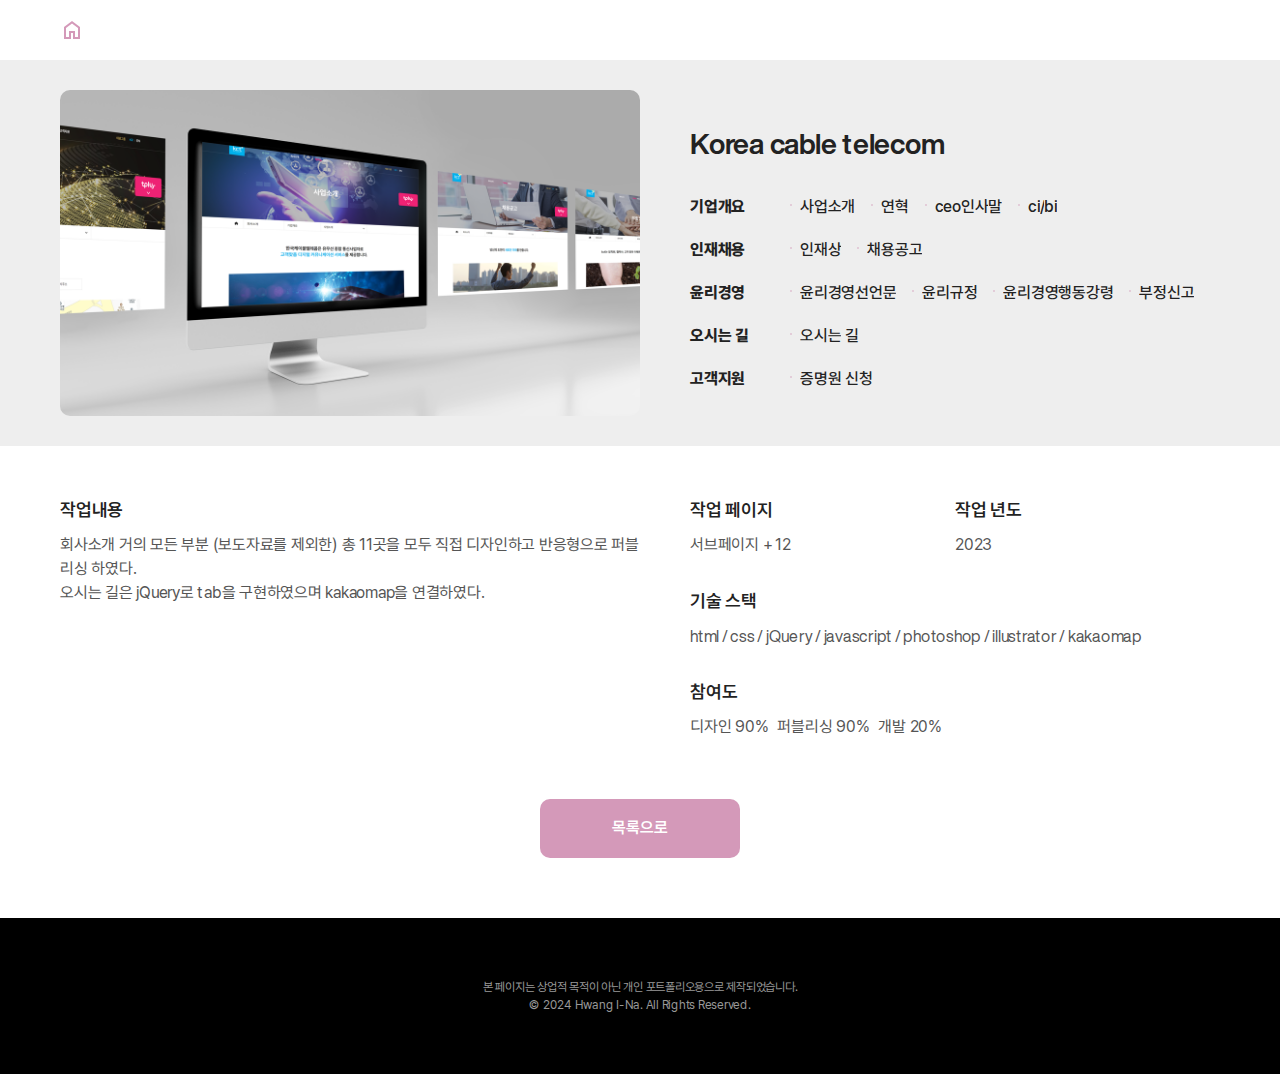
==== work01.html @ 5ef85a5b "🔥 240503_first" ====
<!DOCTYPE html>
<html lang="ko">
<head>
    <meta charset="UTF-8">
    <meta name="viewport" content="width=device-width, initial-scale=1.0">
    <!-- css -->
    <link rel="stylesheet" href="./styles/fonts.css">
    <link rel="stylesheet" href="./styles/normalize.css">
    <link rel="stylesheet" href="./styles/reset.css">
    <link rel="stylesheet" href="./styles/common.css">
    <link rel="stylesheet" href="./styles/work.css">

    <!-- js -->
    <script src="./js/jquery-3.3.1.min.js"></script>

    <!-- plugin -->
    <script src="./js/plugin/splitting.min.js"></script>
    <script src="./js/plugin/scrolla.jquery.min.js"></script>
    <script src="./js/script.js"></script>

    <title>한국케이블텔레콤</title>


</head>
<body>
    <div class="sub-wrap">
        <!-- S:header -->
        <header> 
            <div class="inner">
                <a class="sub-home" href="index.html">
                    <svg xmlns="http://www.w3.org/2000/svg" height="24" viewBox="0 -960 960 960" width="24"><path d="M240-200h120v-240h240v240h120v-360L480-740 240-560v360Zm-80 80v-480l320-240 320 240v480H520v-240h-80v240H160Zm320-350Z"/></svg>
                </a>
            </div>
        </header>
        <!-- E:header -->

        <div class="sub-con">
            <div class="site-name-area">
                <div class="inner">
                    <div class="site-img-box">
                        <div class="site-img">
                            <img src="./images/img_work01.png" alt="한국케이블텔레콤">
                        </div>
                    </div>
                    <div class="site-list">
                        <h2 class="en">Korea cable telecom</h2>
                        <ul>
                            <li>
                                <p class="site-list-tit">기업개요</p>
                                <ul class="site-list-txt list-dot">
                                    <li><a href="https://www.kcttel.com/company/biz_intd.do" target="_blank" data-splitting>사업소개</a></li>
                                    <li><a href="https://www.kcttel.com/company/history.do" target="_blank" data-splitting>연혁</a></li>
                                    <li><a href="https://www.kcttel.com/company/ceo.do" target="_blank" data-splitting>ceo인사말</a></li>
                                    <li><a href="https://www.kcttel.com/company/ci_bi.do" target="_blank" data-splitting>ci/bi</a></li>
                                </ul>
                            </li>
                            <li>
                                <p class="site-list-tit">인재채용</p>
                                <ul class="site-list-txt list-dot">
                                    <li><a href="https://www.kcttel.com/company/talent.do" target="_blank" data-splitting>인재상</a></li>
                                    <li><a href="https://www.kcttel.com/company/job.do" target="_blank" data-splitting>채용공고</a></li>
                                </ul>
                            </li>
                            <li>
                                <p class="site-list-tit">윤리경영</p>
                                <ul class="site-list-txt list-dot">
                                    <li><a href="https://www.kcttel.com/company/statement.do" target="_blank" data-splitting>윤리경영선언문</a></li>
                                    <li><a href="https://www.kcttel.com/company/ethics.do" target="_blank" data-splitting>윤리규정</a></li>
                                    <li><a href="https://www.kcttel.com/company/ethics_conduct.do" target="_blank" data-splitting>윤리경영행동강령</a></li>
                                    <li><a href="https://www.kcttel.com/company/reporting.do" target="_blank" data-splitting>부정신고</a></li>
                                </ul>
                            </li>
                            <li>
                                <p class="site-list-tit">오시는 길</p>
                                <ul class="site-list-txt list-dot">
                                    <li><a href="https://www.kcttel.com/company/map.do" target="_blank" data-splitting>오시는 길</a></li>
                                </ul>
                            </li>
                            <li>
                                <p class="site-list-tit">고객지원</p>
                                <ul class="site-list-txt list-dot">
                                    <li><a href="https://www.kcttel.com/customer/certificate.do" target="_blank" data-splitting>증명원 신청</a></li>
                                </ul>
                            </li>
                        </ul>
                    </div>
                </div>
            </div>
            <div class="dcs-area">
                <div class="inner">
                    <div class="dcs-left">
                        <ul>
                            <li>
                                <p class="dsc-q">작업내용</p>
                                <p class="dsc-a">회사소개 거의 모든 부분 (보도자료를 제외한) 총 11곳을 모두 직접 디자인하고 반응형으로 퍼블리싱 하였다.<br> 오시는 길은  jQuery로  tab을 구현하였으며 kakaomap을 연결하였다.</p>
                                
                            </li>
                        </ul>
                    </div>
                    <div class="dcs-right">
                        <ul>
                            <li>
                                <p class="dsc-q">작업 페이지</p>
                                <p class="dsc-a">서브페이지 + 12</p>
                            </li>
                            <li>
                                <p class="dsc-q">작업 년도</p>
                                <p class="dsc-a">2023</p>
                            </li>
                            <li>
                                <p class="dsc-q">기술 스택</p>
                                <p class="dsc-a en">html / css / jQuery / javascript / photoshop / illustrator / kakaomap</p>
                            </li>
                            <li>
                                <p class="dsc-q">참여도</p>
                                <div class="dsc-a">
                                    <ul>
                                        <li>디자인 90%</li>
                                        <li>퍼블리싱 90%</li>
                                        <li>개발 20%</li>
                                    </ul>
                                </div>
                            </li>
                        </ul>
                    </div>
                </div>
            </div>
            <div class="btn-back">
                <button onclick="history.back();">목록으로</button>
            </div>
        </div>
        
        <footer>
            <div class="inner">
                본 페이지는 상업적 목적이 아닌 개인 포트폴리오용으로 제작되었습니다.<br>
                © 2024 Hwang I-Na. All Rights Reserved.
            </div>
        </footer>
    </div>

</body>
</html>
---- styles/fonts.css ----
/* Helvetica Now Display */
@font-face {
    font-family: 'Helvetica Now Display';
    src: url('/fonts/Helvetica-font/HelveticaNowDisplay-ThinIta.eot');
    src: local('Helvetica Now Display Thin Ita'), local('HelveticaNowDisplay-ThinIta'),
        url('/fonts/Helvetica-font/HelveticaNowDisplay-ThinIta.eot?#iefix') format('embedded-opentype'),
        url('/fonts/Helvetica-font/HelveticaNowDisplay-ThinIta.woff2') format('woff2'),
        url('/fonts/Helvetica-font/HelveticaNowDisplay-ThinIta.woff') format('woff'),
        url('/fonts/Helvetica-font/HelveticaNowDisplay-ThinIta.ttf') format('truetype');
    font-weight: 100;
    font-style: italic;
}

@font-face {
    font-family: 'Helvetica Now Display';
    src: url('/fonts/Helvetica-font/HelveticaNowDisplay-Light.eot');
    src: local('Helvetica Now Display Light'), local('HelveticaNowDisplay-Light'),
        url('/fonts/Helvetica-font/HelveticaNowDisplay-Light.eot?#iefix') format('embedded-opentype'),
        url('/fonts/Helvetica-font/HelveticaNowDisplay-Light.woff2') format('woff2'),
        url('/fonts/Helvetica-font/HelveticaNowDisplay-Light.woff') format('woff'),
        url('/fonts/Helvetica-font/HelveticaNowDisplay-Light.ttf') format('truetype');
    font-weight: 300;
    font-style: normal;
}

@font-face {
    font-family: 'Helvetica Now Display';
    src: url('/fonts/Helvetica-font/HelveticaNowDisplay-BoldIta.eot');
    src: local('Helvetica Now Display Bold Ita'), local('HelveticaNowDisplay-BoldIta'),
        url('/fonts/Helvetica-font/HelveticaNowDisplay-BoldIta.eot?#iefix') format('embedded-opentype'),
        url('/fonts/Helvetica-font/HelveticaNowDisplay-BoldIta.woff2') format('woff2'),
        url('/fonts/Helvetica-font/HelveticaNowDisplay-BoldIta.woff') format('woff'),
        url('/fonts/Helvetica-font/HelveticaNowDisplay-BoldIta.ttf') format('truetype');
    font-weight: bold;
    font-style: italic;
}

@font-face {
    font-family: 'Helvetica Now Display';
    src: url('/fonts/Helvetica-font/HelveticaNowDisplay-RegIta.eot');
    src: local('Helvetica Now Display Reg Ita'), local('HelveticaNowDisplay-RegIta'),
        url('/fonts/Helvetica-font/HelveticaNowDisplay-RegIta.eot?#iefix') format('embedded-opentype'),
        url('/fonts/Helvetica-font/HelveticaNowDisplay-RegIta.woff2') format('woff2'),
        url('/fonts/Helvetica-font/HelveticaNowDisplay-RegIta.woff') format('woff'),
        url('/fonts/Helvetica-font/HelveticaNowDisplay-RegIta.ttf') format('truetype');
    font-weight: normal;
    font-style: italic;
}

@font-face {
    font-family: 'Helvetica Now Display';
    src: url('/fonts/Helvetica-font/HelveticaNowDisplay-ExtLtIta.eot');
    src: local('Helvetica Now Display ExtLt Ita'), local('HelveticaNowDisplay-ExtLtIta'),
        url('/fonts/Helvetica-font/HelveticaNowDisplay-ExtLtIta.eot?#iefix') format('embedded-opentype'),
        url('/fonts/Helvetica-font/HelveticaNowDisplay-ExtLtIta.woff2') format('woff2'),
        url('/fonts/Helvetica-font/HelveticaNowDisplay-ExtLtIta.woff') format('woff'),
        url('/fonts/Helvetica-font/HelveticaNowDisplay-ExtLtIta.ttf') format('truetype');
    font-weight: 300;
    font-style: italic;
}

@font-face {
    font-family: 'Helvetica Now Display';
    src: url('/fonts/Helvetica-font/HelveticaNowDisplay-MedIta.eot');
    src: local('Helvetica Now Display Med Ita'), local('HelveticaNowDisplay-MedIta'),
        url('/fonts/Helvetica-font/HelveticaNowDisplay-MedIta.eot?#iefix') format('embedded-opentype'),
        url('/fonts/Helvetica-font/HelveticaNowDisplay-MedIta.woff2') format('woff2'),
        url('/fonts/Helvetica-font/HelveticaNowDisplay-MedIta.woff') format('woff'),
        url('/fonts/Helvetica-font/HelveticaNowDisplay-MedIta.ttf') format('truetype');
    font-weight: 500;
    font-style: italic;
}

@font-face {
    font-family: 'Helvetica Now Display';
    src: url('/fonts/Helvetica-font/HelveticaNowDisplay-ExtLt.eot');
    src: local('Helvetica Now Display ExtLt'), local('HelveticaNowDisplay-ExtLt'),
        url('/fonts/Helvetica-font/HelveticaNowDisplay-ExtLt.eot?#iefix') format('embedded-opentype'),
        url('/fonts/Helvetica-font/HelveticaNowDisplay-ExtLt.woff2') format('woff2'),
        url('/fonts/Helvetica-font/HelveticaNowDisplay-ExtLt.woff') format('woff'),
        url('/fonts/Helvetica-font/HelveticaNowDisplay-ExtLt.ttf') format('truetype');
    font-weight: 300;
    font-style: normal;
}

@font-face {
    font-family: 'Helvetica Now Display';
    src: url('/fonts/Helvetica-font/HelveticaNowDisplay-ExtBlk.eot');
    src: local('Helvetica Now Display ExtBlk'), local('HelveticaNowDisplay-ExtBlk'),
        url('/fonts/Helvetica-font/HelveticaNowDisplay-ExtBlk.eot?#iefix') format('embedded-opentype'),
        url('/fonts/Helvetica-font/HelveticaNowDisplay-ExtBlk.woff2') format('woff2'),
        url('/fonts/Helvetica-font/HelveticaNowDisplay-ExtBlk.woff') format('woff'),
        url('/fonts/Helvetica-font/HelveticaNowDisplay-ExtBlk.ttf') format('truetype');
    font-weight: normal;
    font-style: normal;
}

@font-face {
    font-family: 'Helvetica Now Display';
    src: url('/fonts/Helvetica-font/HelveticaNowDisplay-Bold.eot');
    src: local('Helvetica Now Display Bold'), local('HelveticaNowDisplay-Bold'),
        url('/fonts/Helvetica-font/HelveticaNowDisplay-Bold.eot?#iefix') format('embedded-opentype'),
        url('/fonts/Helvetica-font/HelveticaNowDisplay-Bold.woff2') format('woff2'),
        url('/fonts/Helvetica-font/HelveticaNowDisplay-Bold.woff') format('woff'),
        url('/fonts/Helvetica-font/HelveticaNowDisplay-Bold.ttf') format('truetype');
    font-weight: bold;
    font-style: normal;
}

@font-face {
    font-family: 'Helvetica Now Display';
    src: url('/fonts/Helvetica-font/HelveticaNowDisplay-ExtBdIta.eot');
    src: local('Helvetica Now Display ExtBd Ita'), local('HelveticaNowDisplay-ExtBdIta'),
        url('/fonts/Helvetica-font/HelveticaNowDisplay-ExtBdIta.eot?#iefix') format('embedded-opentype'),
        url('/fonts/Helvetica-font/HelveticaNowDisplay-ExtBdIta.woff2') format('woff2'),
        url('/fonts/Helvetica-font/HelveticaNowDisplay-ExtBdIta.woff') format('woff'),
        url('/fonts/Helvetica-font/HelveticaNowDisplay-ExtBdIta.ttf') format('truetype');
    font-weight: 800;
    font-style: italic;
}

@font-face {
    font-family: 'Helvetica Now Display';
    src: url('/fonts/Helvetica-font/HelveticaNowDisplay-Regular.eot');
    src: local('Helvetica Now Display Regular'), local('HelveticaNowDisplay-Regular'),
        url('/fonts/Helvetica-font/HelveticaNowDisplay-Regular.eot?#iefix') format('embedded-opentype'),
        url('/fonts/Helvetica-font/HelveticaNowDisplay-Regular.woff2') format('woff2'),
        url('/fonts/Helvetica-font/HelveticaNowDisplay-Regular.woff') format('woff'),
        url('/fonts/Helvetica-font/HelveticaNowDisplay-Regular.ttf') format('truetype');
    font-weight: normal;
    font-style: normal;
}

@font-face {
    font-family: 'Helvetica Now Display';
    src: url('/fonts/Helvetica-font/HelveticaNowDisplay-ExtBlkIta.eot');
    src: local('Helvetica Now Display ExBlk It'), local('HelveticaNowDisplay-ExtBlkIta'),
        url('/fonts/Helvetica-font/HelveticaNowDisplay-ExtBlkIta.eot?#iefix') format('embedded-opentype'),
        url('/fonts/Helvetica-font/HelveticaNowDisplay-ExtBlkIta.woff2') format('woff2'),
        url('/fonts/Helvetica-font/HelveticaNowDisplay-ExtBlkIta.woff') format('woff'),
        url('/fonts/Helvetica-font/HelveticaNowDisplay-ExtBlkIta.ttf') format('truetype');
    font-weight: normal;
    font-style: italic;
}

@font-face {
    font-family: 'Helvetica Now Display';
    src: url('/fonts/Helvetica-font/HelveticaNowDisplay-Thin.eot');
    src: local('Helvetica Now Display Thin'), local('HelveticaNowDisplay-Thin'),
        url('/fonts/Helvetica-font/HelveticaNowDisplay-Thin.eot?#iefix') format('embedded-opentype'),
        url('/fonts/Helvetica-font/HelveticaNowDisplay-Thin.woff2') format('woff2'),
        url('/fonts/Helvetica-font/HelveticaNowDisplay-Thin.woff') format('woff'),
        url('/fonts/Helvetica-font/HelveticaNowDisplay-Thin.ttf') format('truetype');
    font-weight: 100;
    font-style: normal;
}

@font-face {
    font-family: 'Helvetica Now Display';
    src: url('/fonts/Helvetica-font/HelveticaNowDisplay-LightIta.eot');
    src: local('Helvetica Now Display Light Ita'), local('HelveticaNowDisplay-LightIta'),
        url('/fonts/Helvetica-font/HelveticaNowDisplay-LightIta.eot?#iefix') format('embedded-opentype'),
        url('/fonts/Helvetica-font/HelveticaNowDisplay-LightIta.woff2') format('woff2'),
        url('/fonts/Helvetica-font/HelveticaNowDisplay-LightIta.woff') format('woff'),
        url('/fonts/Helvetica-font/HelveticaNowDisplay-LightIta.ttf') format('truetype');
    font-weight: 300;
    font-style: italic;
}

@font-face {
    font-family: 'Helvetica Now Display';
    src: url('/fonts/Helvetica-font/HelveticaNowDisplay-ExtraBold.eot');
    src: local('Helvetica Now Display ExtBd'), local('HelveticaNowDisplay-ExtraBold'),
        url('/fonts/Helvetica-font/HelveticaNowDisplay-ExtraBold.eot?#iefix') format('embedded-opentype'),
        url('/fonts/Helvetica-font/HelveticaNowDisplay-ExtraBold.woff2') format('woff2'),
        url('/fonts/Helvetica-font/HelveticaNowDisplay-ExtraBold.woff') format('woff'),
        url('/fonts/Helvetica-font/HelveticaNowDisplay-ExtraBold.ttf') format('truetype');
    font-weight: 800;
    font-style: normal;
}

@font-face {
    font-family: 'Helvetica Now Display';
    src: url('/fonts/Helvetica-font/HelveticaNowDisplay-Medium.eot');
    src: local('Helvetica Now Display Medium'), local('HelveticaNowDisplay-Medium'),
        url('/fonts/Helvetica-font/HelveticaNowDisplay-Medium.eot?#iefix') format('embedded-opentype'),
        url('/fonts/Helvetica-font/HelveticaNowDisplay-Medium.woff2') format('woff2'),
        url('/fonts/Helvetica-font/HelveticaNowDisplay-Medium.woff') format('woff'),
        url('/fonts/Helvetica-font/HelveticaNowDisplay-Medium.ttf') format('truetype');
    font-weight: 500;
    font-style: normal;
}

@font-face {
    font-family: 'Helvetica Now Display';
    src: url('/fonts/Helvetica-font/HelveticaNowDisplay-HairlineI.eot');
    src: local('Helvetica Now Display Hairline'), local('HelveticaNowDisplay-HairlineI'),
        url('/fonts/Helvetica-font/HelveticaNowDisplay-HairlineI.eot?#iefix') format('embedded-opentype'),
        url('/fonts/Helvetica-font/HelveticaNowDisplay-HairlineI.woff2') format('woff2'),
        url('/fonts/Helvetica-font/HelveticaNowDisplay-HairlineI.woff') format('woff'),
        url('/fonts/Helvetica-font/HelveticaNowDisplay-HairlineI.ttf') format('truetype');
    font-weight: 100;
    font-style: italic;
}

@font-face {
    font-family: 'Helvetica Now Display';
    src: url('/fonts/Helvetica-font/HelveticaNowDisplay-BlackIta.eot');
    src: local('Helvetica Now Display Black Ita'), local('HelveticaNowDisplay-BlackIta'),
        url('/fonts/Helvetica-font/HelveticaNowDisplay-BlackIta.eot?#iefix') format('embedded-opentype'),
        url('/fonts/Helvetica-font/HelveticaNowDisplay-BlackIta.woff2') format('woff2'),
        url('/fonts/Helvetica-font/HelveticaNowDisplay-BlackIta.woff') format('woff'),
        url('/fonts/Helvetica-font/HelveticaNowDisplay-BlackIta.ttf') format('truetype');
    font-weight: 900;
    font-style: italic;
}

@font-face {
    font-family: 'Helvetica Now Display';
    src: url('/fonts/Helvetica-font/HelveticaNowDisplay-Black.eot');
    src: local('Helvetica Now Display Black'), local('HelveticaNowDisplay-Black'),
        url('/fonts/Helvetica-font/HelveticaNowDisplay-Black.eot?#iefix') format('embedded-opentype'),
        url('/fonts/Helvetica-font/HelveticaNowDisplay-Black.woff2') format('woff2'),
        url('/fonts/Helvetica-font/HelveticaNowDisplay-Black.woff') format('woff'),
        url('/fonts/Helvetica-font/HelveticaNowDisplay-Black.ttf') format('truetype');
    font-weight: 900;
    font-style: normal;
}

@font-face {
    font-family: 'Helvetica Now Display';
    src: url('/fonts/Helvetica-font/HelveticaNowDisplay-Hairline.eot');
    src: local('Helvetica Now Display Hairline'), local('HelveticaNowDisplay-Hairline'),
        url('/fonts/Helvetica-font/HelveticaNowDisplay-Hairline.eot?#iefix') format('embedded-opentype'),
        url('/fonts/Helvetica-font/HelveticaNowDisplay-Hairline.woff2') format('woff2'),
        url('/fonts/Helvetica-font/HelveticaNowDisplay-Hairline.woff') format('woff'),
        url('/fonts/Helvetica-font/HelveticaNowDisplay-Hairline.ttf') format('truetype');
    font-weight: 100;
    font-style: normal;
}



/* 한글폰트 */
@font-face {
	font-family: 'Pretendard';
	font-weight: 900;
	font-display: swap;
	src: local('Pretendard Black'), url(../fonts/pretendard/Pretendard-Black.woff2) format('woff2'), url(../fonts/pretendard/Pretendard-Black.woff) format('woff');
}

@font-face {
	font-family: 'Pretendard';
	font-weight: 800;
	font-display: swap;
	src: local('Pretendard ExtraBold'), url(../fonts/pretendard/Pretendard-ExtraBold.woff2) format('woff2'), url(../fonts/pretendard/Pretendard-ExtraBold.woff) format('woff');
}

@font-face {
	font-family: 'Pretendard';
	font-weight: 700;
	font-display: swap;
	src: local('Pretendard Bold'), url(../fonts/pretendard/Pretendard-Bold.woff2) format('woff2'), url(../fonts/pretendard/Pretendard-Bold.woff) format('woff');
}

@font-face {
	font-family: 'Pretendard';
	font-weight: 600;
	font-display: swap;
	src: local('Pretendard SemiBold'), url(../fonts/pretendard/Pretendard-SemiBold.woff2) format('woff2'), url(../fonts/pretendard/Pretendard-SemiBold.woff) format('woff');
}

@font-face {
	font-family: 'Pretendard';
	font-weight: 500;
	font-display: swap;
	src: local('Pretendard Medium'), url(../fonts/pretendard/Pretendard-Medium.woff2) format('woff2'), url(../fonts/pretendard/Pretendard-Medium.woff) format('woff');
}

@font-face {
	font-family: 'Pretendard';
	font-weight: 400;
	font-display: swap;
	src: local('Pretendard Regular'), url(../fonts/pretendard/Pretendard-Regular.woff2) format('woff2'), url(../fonts/pretendard/Pretendard-Regular.woff) format('woff');
}

@font-face {
	font-family: 'Pretendard';
	font-weight: 300;
	font-display: swap;
	src: local('Pretendard Light'), url(../fonts/pretendard/Pretendard-Light.woff2) format('woff2'), url(../fonts/pretendard/Pretendard-Light.woff) format('woff');
}

@font-face {
	font-family: 'Pretendard';
	font-weight: 200;
	font-display: swap;
	src: local('Pretendard ExtraLight'), url(../fonts/pretendard/Pretendard-ExtraLight.woff2) format('woff2'), url(../fonts/pretendard/Pretendard-ExtraLight.woff) format('woff');
}

@font-face {
	font-family: 'Pretendard';
	font-weight: 100;
	font-display: swap;
	src: local('Pretendard Thin'), url(../fonts/pretendard/Pretendard-Thin.woff2) format('woff2'), url(../fonts/pretendard/Pretendard-Thin.woff) format('woff');
}


/* en7 metropolis-font */
@font-face {
    font-family: 'genera-font';
    src:url('../fonts/genera-font/GeneraAltLight-ALEGD.otf') format('opentype'),
        url('../fonts/genera-font/GeneraAltLight-ALEGD.woff') format('woff');
    font-weight: light;
    font-style: normal;
}
@font-face {
    font-family: 'genera-font';
    src:url('../fonts/genera-font/GeneraSemibold-qZmod.otf') format('opentype'),
        url('../fonts/genera-font/GeneraSemibold-qZmod.woff') format('woff');
    font-weight: bold;
    font-style: normal;
}
---- styles/common.css ----
@charset "utf-8";
.clear::after{content: ""; width: 0; height: 0; display: block; clear: both;}
.left{float: left;}
.right{float: right;}
.wrap{position: relative ; width: 100%; background-color: #222; color: #d499b9; overflow: hidden !important; box-sizing: border-box;}
.sub-wrap{width: 100%; position: relative; overflow: hidden; box-sizing: border-box;}
.inner{position: relative; padding: 0 60px; box-sizing: border-box; width: 100%; height: 100%;}

.en{ font-family: 'Helvetica Now Display';}
.en7{font-family: 'genera-font', sans-serif;}
.etc{font-family: "Cormorant Unicase", serif; font-weight: 400; font-style: normal;}

.pc{display: block;}
.mobile{display: none;}

/* color */
.point-color{color:#d499b9;}

/*txt hidden*/
.txt-hidden{display: block; text-indent: -9999px;}

/* =======================================================
    list
========================================================*/
.list-dot li{padding-left: 10px; box-sizing: border-box;position: relative;}
.list-dot li::before{
    content: "·";
    position: absolute;
    display: block;
    left: 0;
    top: 50%;
    transform: translateY(-50%);
}
---- styles/work.css ----
@charset "utf-8";
.en{ font-family: 'Helvetica Now Display'; font-weight: 400;}
.inner{padding: 0 60px; box-sizing: border-box; max-width: 1280px; width: 100%; margin: 0 auto;}
.list-dot li{padding-left: 10px; box-sizing: border-box;position: relative;}
.list-dot li::before{
    content: "";
    position: absolute;
    display: block;
    border: 1.6px solid #d499b9;
    box-sizing: border-box;
    border-radius: 50%;
    opacity: 0.6;
    left: 0;
    top: 10px;
}

.sub-wrap .pc{display: block;}
.sub-wrap .mobile{display: none;}





/* =======================================================
    서브페이지 header
========================================================*/
.sub-wrap header{width: 100%; height: 60px; position: fixed; top: 0; left: 0; background-color: #fff;z-index: 100;}
.sub-wrap header .inner{display: flex; justify-content: space-between; align-items: center;}
.sub-home{display: flex; align-items: center;}
.sub-home svg{fill: #d499b9;}


/* =======================================================
    버튼
========================================================*/
.btn-back{padding: 60px 0;}
.btn-back button{
    width: 200px;
    padding: 20px;
    box-sizing: border-box;
    margin: 0 auto;
    text-align: center;
    background-color: #d499b9;
    display: block;
    border-radius: 10px;
    color: #fff;
    font-weight: 600;
}

footer{    
    padding: 60px 0;
    box-sizing: border-box;
    background: #000;
    font-size: 12px;
    color: #999999;
    text-align: center;
}

@media (max-width:1024px){
    .inner{padding: 0 30px;}
}

@media (max-width:768px){
    .sub-wrap header{height: 50px;}
    .sub-wrap .menu ul li{margin-right: 20px;}
    .sub-wrap .menu ul li svg{width: 26px; height: 26px;}
}


@media (max-width:425px){
    .inner{padding: 0 15px;}
    footer{padding: 40px 0;}
}

/*================================
   서브페이지 
================================ */
.site-name-area{ background-color: #eee; width: 100%; box-sizing: border-box; padding: 30px 0; margin: 60px 0 50px;}
.site-name-area .inner{display: flex; justify-content: space-between; align-items: center;}
.site-img-box{width: 50%;}
.site-img-box .site-img{width: 100%; height: 0; padding-top: 56.25%; position: relative; border-radius: 10px; box-sizing: border-box; overflow: hidden; } 
.site-img-box .site-img img{ width: 100%; position: absolute; top: 50%; left: 50%; transform: translate(-50%, -50%); display: block;}
.site-list{width: 50%; padding-left: 50px;margin-top: 15px; box-sizing: border-box;}
.site-list h2{font-size: 28px; margin-bottom: 30px; font-weight: 700;}
.site-list h2 span{font-size: 24px;}
.site-list > ul > li{display: flex; margin-bottom: 12px; width: 100%;}
.site-list > ul > li:last-child{margin-bottom: 0;}
.site-list-tit{width: 80px; word-break: keep-all; font-weight: 800; color: #222;}
.site-list-txt{display: flex; flex-wrap: wrap; padding-left: 20px;    width: calc(100% - 80px);}
.site-list-txt li{font-size: 16px; margin-right: 16px;}
.site-list-txt li:last-child{margin-right: 0;}
.site-list-txt li a .char{color: transparent; display: inline-block; overflow: hidden; position: relative;}
.site-list-txt li a .char::after,
.site-list-txt li a .char::before{
    position: absolute;
    top: 0;
    left: 0;
    /* opacity: 0.6; */
    color: #222;
    font-weight: 500;
    content: attr(data-char);
    transition-delay: calc(30ms * var(--char-index));
    transition:transform 0.35s;
}
.site-list-txt li a .char::before{transform: translateY(100%);}
.site-list-txt li a:hover .char::before{transform: translateY(0); /* opacity: 1;  */font-weight:bold; color: #d499b9;}
.site-list-txt li a:hover .char::after{transform: translateY(-100%);}

.dcs-area{background-color: #fff;}
.dcs-area .inner{display: flex; justify-content: space-between;}
.dcs-left > ul > li{margin-bottom: 15px;}
.dcs-left > ul > li:last-child{margin-bottom: 0;}
.dcs-left .dsc-tit{font-weight:600;margin-bottom: 5px; font-size: 18px;}
.dcs-left,
.dcs-right{width: 50%;}
.dcs-right{padding-left: 50px; box-sizing: border-box;}
.dcs-right > ul{display: flex; flex-wrap: wrap;}
.dcs-right > ul > li{width: 100%; margin-bottom: 30px;}
.dcs-right > ul > li:nth-child(-n+2){width: 50%;}
.dcs-right > ul > li:last-child{margin-bottom: 0;}
.dsc-q{font-size: 18px; font-weight: 600; margin-bottom: 10px;}
.dsc-a{color: #555;}
.dsc-a ul{display: flex;}
.dsc-a ul li{margin-right: 10px;}
.dsc-a ul li:last-child{margin-right: 0;}

.sub-tit{font-size: 32px; margin-bottom: 40px;}
.design-list ul{display: flex; flex-wrap: wrap;}
.design-list ul li{width: calc((100% - 60px) / 3); margin-right: 30px; margin-bottom: 30px; }
.design-list ul li:nth-child(3n){margin-right: 0;}
.design-list ul li img{width: 100%; height: auto; display: block; box-shadow: 0 1px 3px rgba(0,0,0,0.12), 0 1px 2px rgba(0,0,0,0.24); overflow: hidden; border-radius: 10px; overflow: hidden; }

.site-swiper .swiper-slide img{ width: 100%; box-sizing: border-box; border-radius: 10px;}
.site-swiper.swiper-autoheight,
.site-swiper.swiper-autoheight .swiper-slide{padding-bottom: 20px;}
.site-swiper .swiper-button-next:after,
.site-swiper .swiper-button-prev:after{color: #fff; font-size: 28px;}
.site-swiper .swiper-button-next,
.site-swiper .swiper-button-prev{top: var(--swiper-navigation-top-offset, 43%);}
.site-swiper .swiper-pagination-bullet-active{background-color: #d499b9;}

/* 반응형 */
@media (max-width:1024px){
    .site-list{padding-left: 30px;}
    .site-list h2{font-size: 22px; margin-bottom: 15px;}
    .site-list-txt li{margin-right: 10px;}
    .dcs-right{padding-left: 30px;}
    .design-list ul li{width: calc((100% - 30px) / 3); margin-right: 15px;}
}
@media (max-width:960px){
    .site-list > ul > li,
    .dsc-q,
    .dcs-left .dsc-tit{font-size: inherit;}
    .design-list ul li{ width: calc((100% - 15px) / 2); margin-right: 15px;}
    .design-list ul li:nth-child(3n){margin-right: 15px;}
    .design-list ul li:nth-child(2n){margin-right: 0;}
}
@media (max-width:768px){
    .site-list-q{font-size: 18px;}
    .site-name-area{margin: 50px 0 30px;}
    .site-name-area .inner{flex-direction: column;}
    .site-img-box{width: 100%;}
    .site-list{width: 100%; padding-left: 0; margin-top: 30px;}
    .site-list h2 span{font-size: 18px;}
    .site-list > ul > li{margin-bottom: 10px;}
    .site-list-txt li{line-height: 1.4;}
    .site-list-txt.list-dot li{padding-left: 8px;}
    .site-list-txt.list-dot li::before{top: 10px;}
    .dcs-area .inner{flex-direction: column;}
    .dcs-left, 
    .dcs-right{width: 100%;}
    .dcs-right{ padding-left: 0; margin-top: 30px; border-top: 1px solid #ddd; padding-top: 30px;}
}
@media (max-width:600px){
    .btn-back button{width: 150px; padding: 15px 10px; font-size: 14px;}
    .sub-tit{font-size: 28px;  margin-bottom: 30px;}

    .sub-wrap .pc{display: none;}
    .sub-wrap .mobile{display: block;}}
    
@media (max-width:425px){
    .new-open svg{display: none;}
    .dcs-right > ul > li{margin-bottom: 20px;}
    .dsc-a{font-size: 14px;}
    .dsc-a ul li{margin-right: 8px;}
    .btn-back{padding: 40px 0;}
}
@media (max-width:375px){
    .site-name-area{margin: 50px 0 15px;}
    .dcs-right{padding-top: 15px; margin-top: 15px;}
}
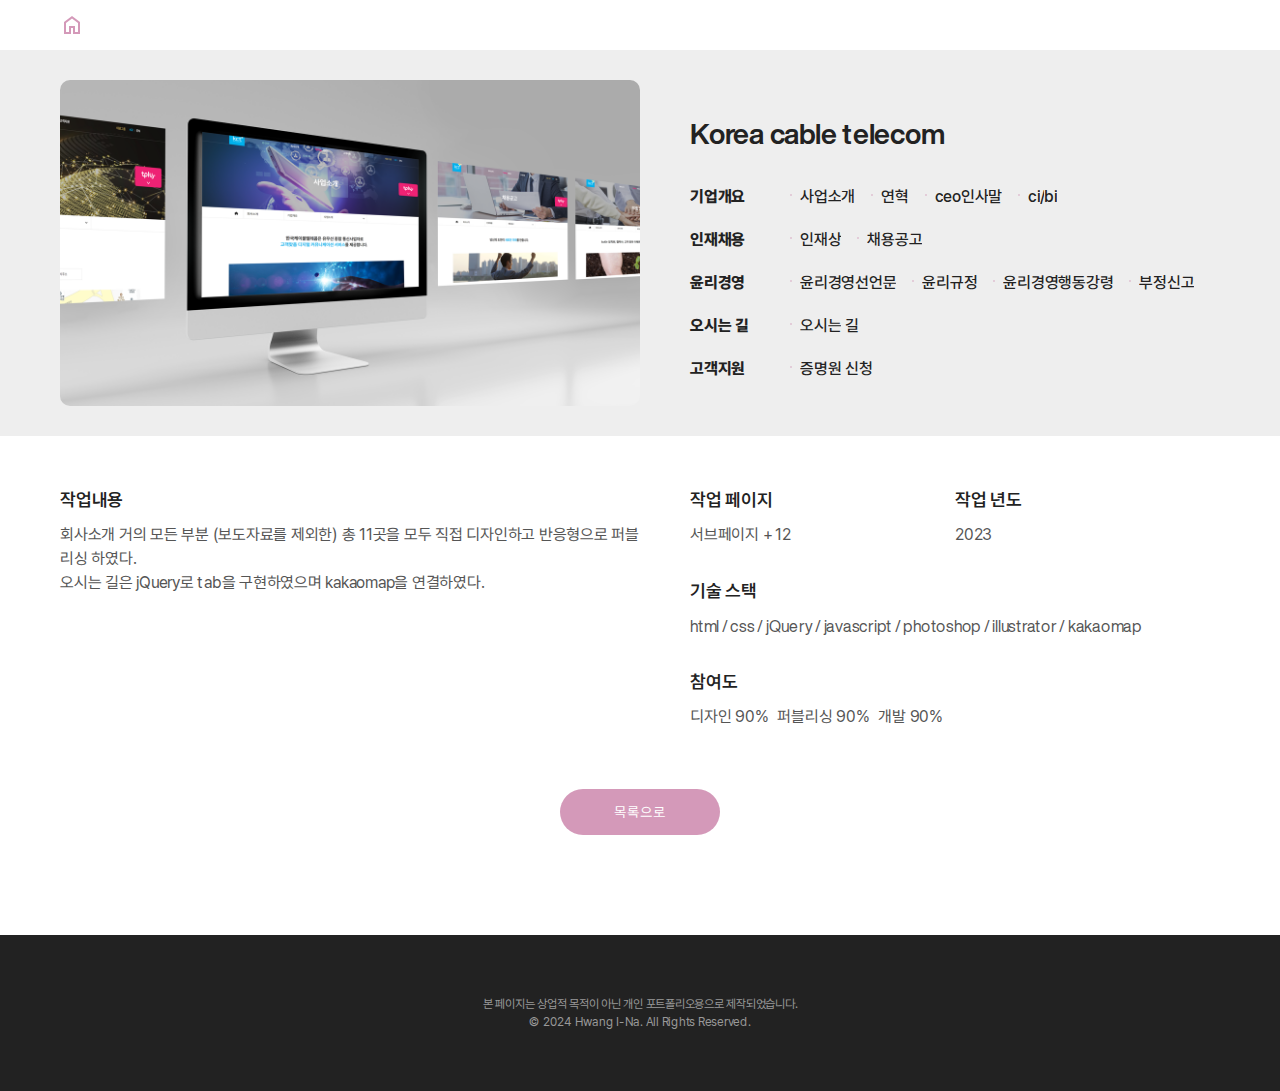
==== commit 71998f5f: "🔥 오타수정" ====
--- a/work01.html
+++ b/work01.html
@@ -117,7 +117,7 @@
                                     <ul>
                                         <li>디자인 90%</li>
                                         <li>퍼블리싱 90%</li>
-                                        <li>개발 20%</li>
+                                        <li>개발 90%</li>
                                     </ul>
                                 </div>
                             </li>
--- a/styles/fonts.css
+++ b/styles/fonts.css
@@ -1,240 +1,78 @@
 /* Helvetica Now Display */
 @font-face {
     font-family: 'Helvetica Now Display';
-    src: url('/fonts/Helvetica-font/HelveticaNowDisplay-ThinIta.eot');
-    src: local('Helvetica Now Display Thin Ita'), local('HelveticaNowDisplay-ThinIta'),
-        url('/fonts/Helvetica-font/HelveticaNowDisplay-ThinIta.eot?#iefix') format('embedded-opentype'),
-        url('/fonts/Helvetica-font/HelveticaNowDisplay-ThinIta.woff2') format('woff2'),
-        url('/fonts/Helvetica-font/HelveticaNowDisplay-ThinIta.woff') format('woff'),
-        url('/fonts/Helvetica-font/HelveticaNowDisplay-ThinIta.ttf') format('truetype');
-    font-weight: 100;
-    font-style: italic;
-}
-
-@font-face {
-    font-family: 'Helvetica Now Display';
-    src: url('/fonts/Helvetica-font/HelveticaNowDisplay-Light.eot');
+    src: url('../fonts/Helvetica-font/HelveticaNowDisplay-Light.eot');
     src: local('Helvetica Now Display Light'), local('HelveticaNowDisplay-Light'),
-        url('/fonts/Helvetica-font/HelveticaNowDisplay-Light.eot?#iefix') format('embedded-opentype'),
-        url('/fonts/Helvetica-font/HelveticaNowDisplay-Light.woff2') format('woff2'),
-        url('/fonts/Helvetica-font/HelveticaNowDisplay-Light.woff') format('woff'),
-        url('/fonts/Helvetica-font/HelveticaNowDisplay-Light.ttf') format('truetype');
+        url('../fonts/Helvetica-font/HelveticaNowDisplay-Light.eot?#iefix') format('embedded-opentype'),
+        url('../fonts/Helvetica-font/HelveticaNowDisplay-Light.woff2') format('woff2'),
+        url('../fonts/Helvetica-font/HelveticaNowDisplay-Light.woff') format('woff'),
+        url('../fonts/Helvetica-font/HelveticaNowDisplay-Light.ttf') format('truetype');
     font-weight: 300;
     font-style: normal;
 }
 
-@font-face {
-    font-family: 'Helvetica Now Display';
-    src: url('/fonts/Helvetica-font/HelveticaNowDisplay-BoldIta.eot');
-    src: local('Helvetica Now Display Bold Ita'), local('HelveticaNowDisplay-BoldIta'),
-        url('/fonts/Helvetica-font/HelveticaNowDisplay-BoldIta.eot?#iefix') format('embedded-opentype'),
-        url('/fonts/Helvetica-font/HelveticaNowDisplay-BoldIta.woff2') format('woff2'),
-        url('/fonts/Helvetica-font/HelveticaNowDisplay-BoldIta.woff') format('woff'),
-        url('/fonts/Helvetica-font/HelveticaNowDisplay-BoldIta.ttf') format('truetype');
-    font-weight: bold;
-    font-style: italic;
-}
 
 @font-face {
     font-family: 'Helvetica Now Display';
-    src: url('/fonts/Helvetica-font/HelveticaNowDisplay-RegIta.eot');
-    src: local('Helvetica Now Display Reg Ita'), local('HelveticaNowDisplay-RegIta'),
-        url('/fonts/Helvetica-font/HelveticaNowDisplay-RegIta.eot?#iefix') format('embedded-opentype'),
-        url('/fonts/Helvetica-font/HelveticaNowDisplay-RegIta.woff2') format('woff2'),
-        url('/fonts/Helvetica-font/HelveticaNowDisplay-RegIta.woff') format('woff'),
-        url('/fonts/Helvetica-font/HelveticaNowDisplay-RegIta.ttf') format('truetype');
-    font-weight: normal;
-    font-style: italic;
+    src: url('../fonts/Helvetica-font/HelveticaNowDisplay-Bold.eot');
+    src: local('Helvetica Now Display Bold'), local('HelveticaNowDisplay-Bold'),
+        url('../fonts/Helvetica-font/HelveticaNowDisplay-Bold.eot?#iefix') format('embedded-opentype'),
+        url('../fonts/Helvetica-font/HelveticaNowDisplay-Bold.woff2') format('woff2'),
+        url('../fonts/Helvetica-font/HelveticaNowDisplay-Bold.woff') format('woff'),
+        url('../fonts/Helvetica-font/HelveticaNowDisplay-Bold.ttf') format('truetype');
+    font-weight: bold;
+    font-style: normal;
 }
+
+
 
 @font-face {
     font-family: 'Helvetica Now Display';
-    src: url('/fonts/Helvetica-font/HelveticaNowDisplay-ExtLtIta.eot');
-    src: local('Helvetica Now Display ExtLt Ita'), local('HelveticaNowDisplay-ExtLtIta'),
-        url('/fonts/Helvetica-font/HelveticaNowDisplay-ExtLtIta.eot?#iefix') format('embedded-opentype'),
-        url('/fonts/Helvetica-font/HelveticaNowDisplay-ExtLtIta.woff2') format('woff2'),
-        url('/fonts/Helvetica-font/HelveticaNowDisplay-ExtLtIta.woff') format('woff'),
-        url('/fonts/Helvetica-font/HelveticaNowDisplay-ExtLtIta.ttf') format('truetype');
-    font-weight: 300;
-    font-style: italic;
-}
-
-@font-face {
-    font-family: 'Helvetica Now Display';
-    src: url('/fonts/Helvetica-font/HelveticaNowDisplay-MedIta.eot');
-    src: local('Helvetica Now Display Med Ita'), local('HelveticaNowDisplay-MedIta'),
-        url('/fonts/Helvetica-font/HelveticaNowDisplay-MedIta.eot?#iefix') format('embedded-opentype'),
-        url('/fonts/Helvetica-font/HelveticaNowDisplay-MedIta.woff2') format('woff2'),
-        url('/fonts/Helvetica-font/HelveticaNowDisplay-MedIta.woff') format('woff'),
-        url('/fonts/Helvetica-font/HelveticaNowDisplay-MedIta.ttf') format('truetype');
-    font-weight: 500;
-    font-style: italic;
-}
-
-@font-face {
-    font-family: 'Helvetica Now Display';
-    src: url('/fonts/Helvetica-font/HelveticaNowDisplay-ExtLt.eot');
-    src: local('Helvetica Now Display ExtLt'), local('HelveticaNowDisplay-ExtLt'),
-        url('/fonts/Helvetica-font/HelveticaNowDisplay-ExtLt.eot?#iefix') format('embedded-opentype'),
-        url('/fonts/Helvetica-font/HelveticaNowDisplay-ExtLt.woff2') format('woff2'),
-        url('/fonts/Helvetica-font/HelveticaNowDisplay-ExtLt.woff') format('woff'),
-        url('/fonts/Helvetica-font/HelveticaNowDisplay-ExtLt.ttf') format('truetype');
-    font-weight: 300;
-    font-style: normal;
-}
-
-@font-face {
-    font-family: 'Helvetica Now Display';
-    src: url('/fonts/Helvetica-font/HelveticaNowDisplay-ExtBlk.eot');
-    src: local('Helvetica Now Display ExtBlk'), local('HelveticaNowDisplay-ExtBlk'),
-        url('/fonts/Helvetica-font/HelveticaNowDisplay-ExtBlk.eot?#iefix') format('embedded-opentype'),
-        url('/fonts/Helvetica-font/HelveticaNowDisplay-ExtBlk.woff2') format('woff2'),
-        url('/fonts/Helvetica-font/HelveticaNowDisplay-ExtBlk.woff') format('woff'),
-        url('/fonts/Helvetica-font/HelveticaNowDisplay-ExtBlk.ttf') format('truetype');
+    src: url('../fonts/Helvetica-font/HelveticaNowDisplay-Regular.eot');
+    src: local('Helvetica Now Display Regular'), local('HelveticaNowDisplay-Regular'),
+        url('../fonts/Helvetica-font/HelveticaNowDisplay-Regular.eot?#iefix') format('embedded-opentype'),
+        url('../fonts/Helvetica-font/HelveticaNowDisplay-Regular.woff2') format('woff2'),
+        url('../fonts/Helvetica-font/HelveticaNowDisplay-Regular.woff') format('woff'),
+        url('../fonts/Helvetica-font/HelveticaNowDisplay-Regular.ttf') format('truetype');
     font-weight: normal;
     font-style: normal;
 }
 
-@font-face {
-    font-family: 'Helvetica Now Display';
-    src: url('/fonts/Helvetica-font/HelveticaNowDisplay-Bold.eot');
-    src: local('Helvetica Now Display Bold'), local('HelveticaNowDisplay-Bold'),
-        url('/fonts/Helvetica-font/HelveticaNowDisplay-Bold.eot?#iefix') format('embedded-opentype'),
-        url('/fonts/Helvetica-font/HelveticaNowDisplay-Bold.woff2') format('woff2'),
-        url('/fonts/Helvetica-font/HelveticaNowDisplay-Bold.woff') format('woff'),
-        url('/fonts/Helvetica-font/HelveticaNowDisplay-Bold.ttf') format('truetype');
-    font-weight: bold;
-    font-style: normal;
-}
 
 @font-face {
     font-family: 'Helvetica Now Display';
-    src: url('/fonts/Helvetica-font/HelveticaNowDisplay-ExtBdIta.eot');
-    src: local('Helvetica Now Display ExtBd Ita'), local('HelveticaNowDisplay-ExtBdIta'),
-        url('/fonts/Helvetica-font/HelveticaNowDisplay-ExtBdIta.eot?#iefix') format('embedded-opentype'),
-        url('/fonts/Helvetica-font/HelveticaNowDisplay-ExtBdIta.woff2') format('woff2'),
-        url('/fonts/Helvetica-font/HelveticaNowDisplay-ExtBdIta.woff') format('woff'),
-        url('/fonts/Helvetica-font/HelveticaNowDisplay-ExtBdIta.ttf') format('truetype');
-    font-weight: 800;
-    font-style: italic;
-}
-
-@font-face {
-    font-family: 'Helvetica Now Display';
-    src: url('/fonts/Helvetica-font/HelveticaNowDisplay-Regular.eot');
-    src: local('Helvetica Now Display Regular'), local('HelveticaNowDisplay-Regular'),
-        url('/fonts/Helvetica-font/HelveticaNowDisplay-Regular.eot?#iefix') format('embedded-opentype'),
-        url('/fonts/Helvetica-font/HelveticaNowDisplay-Regular.woff2') format('woff2'),
-        url('/fonts/Helvetica-font/HelveticaNowDisplay-Regular.woff') format('woff'),
-        url('/fonts/Helvetica-font/HelveticaNowDisplay-Regular.ttf') format('truetype');
-    font-weight: normal;
-    font-style: normal;
-}
-
-@font-face {
-    font-family: 'Helvetica Now Display';
-    src: url('/fonts/Helvetica-font/HelveticaNowDisplay-ExtBlkIta.eot');
-    src: local('Helvetica Now Display ExBlk It'), local('HelveticaNowDisplay-ExtBlkIta'),
-        url('/fonts/Helvetica-font/HelveticaNowDisplay-ExtBlkIta.eot?#iefix') format('embedded-opentype'),
-        url('/fonts/Helvetica-font/HelveticaNowDisplay-ExtBlkIta.woff2') format('woff2'),
-        url('/fonts/Helvetica-font/HelveticaNowDisplay-ExtBlkIta.woff') format('woff'),
-        url('/fonts/Helvetica-font/HelveticaNowDisplay-ExtBlkIta.ttf') format('truetype');
-    font-weight: normal;
-    font-style: italic;
-}
-
-@font-face {
-    font-family: 'Helvetica Now Display';
-    src: url('/fonts/Helvetica-font/HelveticaNowDisplay-Thin.eot');
-    src: local('Helvetica Now Display Thin'), local('HelveticaNowDisplay-Thin'),
-        url('/fonts/Helvetica-font/HelveticaNowDisplay-Thin.eot?#iefix') format('embedded-opentype'),
-        url('/fonts/Helvetica-font/HelveticaNowDisplay-Thin.woff2') format('woff2'),
-        url('/fonts/Helvetica-font/HelveticaNowDisplay-Thin.woff') format('woff'),
-        url('/fonts/Helvetica-font/HelveticaNowDisplay-Thin.ttf') format('truetype');
-    font-weight: 100;
-    font-style: normal;
-}
-
-@font-face {
-    font-family: 'Helvetica Now Display';
-    src: url('/fonts/Helvetica-font/HelveticaNowDisplay-LightIta.eot');
-    src: local('Helvetica Now Display Light Ita'), local('HelveticaNowDisplay-LightIta'),
-        url('/fonts/Helvetica-font/HelveticaNowDisplay-LightIta.eot?#iefix') format('embedded-opentype'),
-        url('/fonts/Helvetica-font/HelveticaNowDisplay-LightIta.woff2') format('woff2'),
-        url('/fonts/Helvetica-font/HelveticaNowDisplay-LightIta.woff') format('woff'),
-        url('/fonts/Helvetica-font/HelveticaNowDisplay-LightIta.ttf') format('truetype');
-    font-weight: 300;
-    font-style: italic;
-}
-
-@font-face {
-    font-family: 'Helvetica Now Display';
-    src: url('/fonts/Helvetica-font/HelveticaNowDisplay-ExtraBold.eot');
-    src: local('Helvetica Now Display ExtBd'), local('HelveticaNowDisplay-ExtraBold'),
-        url('/fonts/Helvetica-font/HelveticaNowDisplay-ExtraBold.eot?#iefix') format('embedded-opentype'),
-        url('/fonts/Helvetica-font/HelveticaNowDisplay-ExtraBold.woff2') format('woff2'),
-        url('/fonts/Helvetica-font/HelveticaNowDisplay-ExtraBold.woff') format('woff'),
-        url('/fonts/Helvetica-font/HelveticaNowDisplay-ExtraBold.ttf') format('truetype');
-    font-weight: 800;
-    font-style: normal;
-}
-
-@font-face {
-    font-family: 'Helvetica Now Display';
-    src: url('/fonts/Helvetica-font/HelveticaNowDisplay-Medium.eot');
+    src: url('../fonts/Helvetica-font/HelveticaNowDisplay-Medium.eot');
     src: local('Helvetica Now Display Medium'), local('HelveticaNowDisplay-Medium'),
-        url('/fonts/Helvetica-font/HelveticaNowDisplay-Medium.eot?#iefix') format('embedded-opentype'),
-        url('/fonts/Helvetica-font/HelveticaNowDisplay-Medium.woff2') format('woff2'),
-        url('/fonts/Helvetica-font/HelveticaNowDisplay-Medium.woff') format('woff'),
-        url('/fonts/Helvetica-font/HelveticaNowDisplay-Medium.ttf') format('truetype');
+        url('../fonts/Helvetica-font/HelveticaNowDisplay-Medium.eot?#iefix') format('embedded-opentype'),
+        url('../fonts/Helvetica-font/HelveticaNowDisplay-Medium.woff2') format('woff2'),
+        url('../fonts/Helvetica-font/HelveticaNowDisplay-Medium.woff') format('woff'),
+        url('../fonts/Helvetica-font/HelveticaNowDisplay-Medium.ttf') format('truetype');
     font-weight: 500;
     font-style: normal;
 }
 
-@font-face {
-    font-family: 'Helvetica Now Display';
-    src: url('/fonts/Helvetica-font/HelveticaNowDisplay-HairlineI.eot');
-    src: local('Helvetica Now Display Hairline'), local('HelveticaNowDisplay-HairlineI'),
-        url('/fonts/Helvetica-font/HelveticaNowDisplay-HairlineI.eot?#iefix') format('embedded-opentype'),
-        url('/fonts/Helvetica-font/HelveticaNowDisplay-HairlineI.woff2') format('woff2'),
-        url('/fonts/Helvetica-font/HelveticaNowDisplay-HairlineI.woff') format('woff'),
-        url('/fonts/Helvetica-font/HelveticaNowDisplay-HairlineI.ttf') format('truetype');
-    font-weight: 100;
-    font-style: italic;
-}
+
 
 @font-face {
     font-family: 'Helvetica Now Display';
-    src: url('/fonts/Helvetica-font/HelveticaNowDisplay-BlackIta.eot');
-    src: local('Helvetica Now Display Black Ita'), local('HelveticaNowDisplay-BlackIta'),
-        url('/fonts/Helvetica-font/HelveticaNowDisplay-BlackIta.eot?#iefix') format('embedded-opentype'),
-        url('/fonts/Helvetica-font/HelveticaNowDisplay-BlackIta.woff2') format('woff2'),
-        url('/fonts/Helvetica-font/HelveticaNowDisplay-BlackIta.woff') format('woff'),
-        url('/fonts/Helvetica-font/HelveticaNowDisplay-BlackIta.ttf') format('truetype');
-    font-weight: 900;
-    font-style: italic;
-}
-
-@font-face {
-    font-family: 'Helvetica Now Display';
-    src: url('/fonts/Helvetica-font/HelveticaNowDisplay-Black.eot');
+    src: url('../fonts/Helvetica-font/HelveticaNowDisplay-Black.eot');
     src: local('Helvetica Now Display Black'), local('HelveticaNowDisplay-Black'),
-        url('/fonts/Helvetica-font/HelveticaNowDisplay-Black.eot?#iefix') format('embedded-opentype'),
-        url('/fonts/Helvetica-font/HelveticaNowDisplay-Black.woff2') format('woff2'),
-        url('/fonts/Helvetica-font/HelveticaNowDisplay-Black.woff') format('woff'),
-        url('/fonts/Helvetica-font/HelveticaNowDisplay-Black.ttf') format('truetype');
+        url('../fonts/Helvetica-font/HelveticaNowDisplay-Black.eot?#iefix') format('embedded-opentype'),
+        url('../fonts/Helvetica-font/HelveticaNowDisplay-Black.woff2') format('woff2'),
+        url('../fonts/Helvetica-font/HelveticaNowDisplay-Black.woff') format('woff'),
+        url('../fonts/Helvetica-font/HelveticaNowDisplay-Black.ttf') format('truetype');
     font-weight: 900;
     font-style: normal;
 }
 
 @font-face {
     font-family: 'Helvetica Now Display';
-    src: url('/fonts/Helvetica-font/HelveticaNowDisplay-Hairline.eot');
+    src: url('../fonts/Helvetica-font/HelveticaNowDisplay-Hairline.eot');
     src: local('Helvetica Now Display Hairline'), local('HelveticaNowDisplay-Hairline'),
-        url('/fonts/Helvetica-font/HelveticaNowDisplay-Hairline.eot?#iefix') format('embedded-opentype'),
-        url('/fonts/Helvetica-font/HelveticaNowDisplay-Hairline.woff2') format('woff2'),
-        url('/fonts/Helvetica-font/HelveticaNowDisplay-Hairline.woff') format('woff'),
-        url('/fonts/Helvetica-font/HelveticaNowDisplay-Hairline.ttf') format('truetype');
+        url('../fonts/Helvetica-font/HelveticaNowDisplay-Hairline.eot?#iefix') format('embedded-opentype'),
+        url('../fonts/Helvetica-font/HelveticaNowDisplay-Hairline.woff2') format('woff2'),
+        url('../fonts/Helvetica-font/HelveticaNowDisplay-Hairline.woff') format('woff'),
+        url('../fonts/Helvetica-font/HelveticaNowDisplay-Hairline.ttf') format('truetype');
     font-weight: 100;
     font-style: normal;
 }
--- a/styles/common.css
+++ b/styles/common.css
@@ -2,13 +2,11 @@
 .clear::after{content: ""; width: 0; height: 0; display: block; clear: both;}
 .left{float: left;}
 .right{float: right;}
-.wrap{position: relative ; width: 100%; background-color: #222; color: #d499b9; overflow: hidden !important; box-sizing: border-box;}
+.wrap{position: relative ; width: 100%; overflow: hidden !important; box-sizing: border-box;}
 .sub-wrap{width: 100%; position: relative; overflow: hidden; box-sizing: border-box;}
 .inner{position: relative; padding: 0 60px; box-sizing: border-box; width: 100%; height: 100%;}
 
 .en{ font-family: 'Helvetica Now Display';}
-.en7{font-family: 'genera-font', sans-serif;}
-.etc{font-family: "Cormorant Unicase", serif; font-weight: 400; font-style: normal;}
 
 .pc{display: block;}
 .mobile{display: none;}
--- a/styles/work.css
+++ b/styles/work.css
@@ -16,45 +16,25 @@
 
 .sub-wrap .pc{display: block;}
 .sub-wrap .mobile{display: none;}
-
-
-
-
+.sub-con{margin-bottom: 40px;}
 
 /* =======================================================
     서브페이지 header
 ========================================================*/
-.sub-wrap header{width: 100%; height: 60px; position: fixed; top: 0; left: 0; background-color: #fff;z-index: 100;}
+.sub-wrap header{width: 100%; height: 50px; position: fixed; top: 0; left: 0; background-color: #fff; z-index: 100;}
 .sub-wrap header .inner{display: flex; justify-content: space-between; align-items: center;}
 .sub-home{display: flex; align-items: center;}
 .sub-home svg{fill: #d499b9;}
 
 
 /* =======================================================
-    버튼
+    서브페이지 버튼
 ========================================================*/
 .btn-back{padding: 60px 0;}
-.btn-back button{
-    width: 200px;
-    padding: 20px;
-    box-sizing: border-box;
-    margin: 0 auto;
-    text-align: center;
-    background-color: #d499b9;
-    display: block;
-    border-radius: 10px;
-    color: #fff;
-    font-weight: 600;
-}
+.btn-back button{ margin: 0 auto; display: block; width: 160px; border-radius: 30px; padding: 15px 20px; background-color: #d499b9; color: #fff; text-align: center; letter-spacing: 1.1px;
+font-size: 14px}
 
-footer{    
-    padding: 60px 0;
-    box-sizing: border-box;
-    background: #000;
-    font-size: 12px;
-    color: #999999;
-    text-align: center;
-}
+
 
 @media (max-width:1024px){
     .inner{padding: 0 30px;}
@@ -66,16 +46,20 @@
     .sub-wrap .menu ul li svg{width: 26px; height: 26px;}
 }
 
+@media (max-width:600px){
+    .btn-back button{width: 130px; padding: 15px; font-size: 12px;}
+}
+
 
 @media (max-width:425px){
     .inner{padding: 0 15px;}
     footer{padding: 40px 0;}
 }
 
-/*================================
-   서브페이지 
-================================ */
-.site-name-area{ background-color: #eee; width: 100%; box-sizing: border-box; padding: 30px 0; margin: 60px 0 50px;}
+/* =======================================================
+    서브페이지 버튼 section
+========================================================*/
+.site-name-area{ background-color: #eee; width: 100%; box-sizing: border-box; padding: 30px 0; margin: 50px 0;}
 .site-name-area .inner{display: flex; justify-content: space-between; align-items: center;}
 .site-img-box{width: 50%;}
 .site-img-box .site-img{width: 100%; height: 0; padding-top: 56.25%; position: relative; border-radius: 10px; box-sizing: border-box; overflow: hidden; } 
@@ -124,7 +108,7 @@
 .dsc-a ul li{margin-right: 10px;}
 .dsc-a ul li:last-child{margin-right: 0;}
 
-.sub-tit{font-size: 32px; margin-bottom: 40px;}
+.sub-tit{font-size: 32px; margin-bottom: 40px; font-weight: 500;}
 .design-list ul{display: flex; flex-wrap: wrap;}
 .design-list ul li{width: calc((100% - 60px) / 3); margin-right: 30px; margin-bottom: 30px; }
 .design-list ul li:nth-child(3n){margin-right: 0;}
@@ -139,6 +123,8 @@
 .site-swiper .swiper-button-prev{top: var(--swiper-navigation-top-offset, 43%);}
 .site-swiper .swiper-pagination-bullet-active{background-color: #d499b9;}
 
+footer{ padding: 60px 0; box-sizing: border-box; background: #222; font-size: 12px; color: #999999; text-align: center;
+}
 /* 반응형 */
 @media (max-width:1024px){
     .site-list{padding-left: 30px;}
@@ -172,9 +158,7 @@
     .dcs-right{ padding-left: 0; margin-top: 30px; border-top: 1px solid #ddd; padding-top: 30px;}
 }
 @media (max-width:600px){
-    .btn-back button{width: 150px; padding: 15px 10px; font-size: 14px;}
     .sub-tit{font-size: 28px;  margin-bottom: 30px;}
-
     .sub-wrap .pc{display: none;}
     .sub-wrap .mobile{display: block;}}
     
